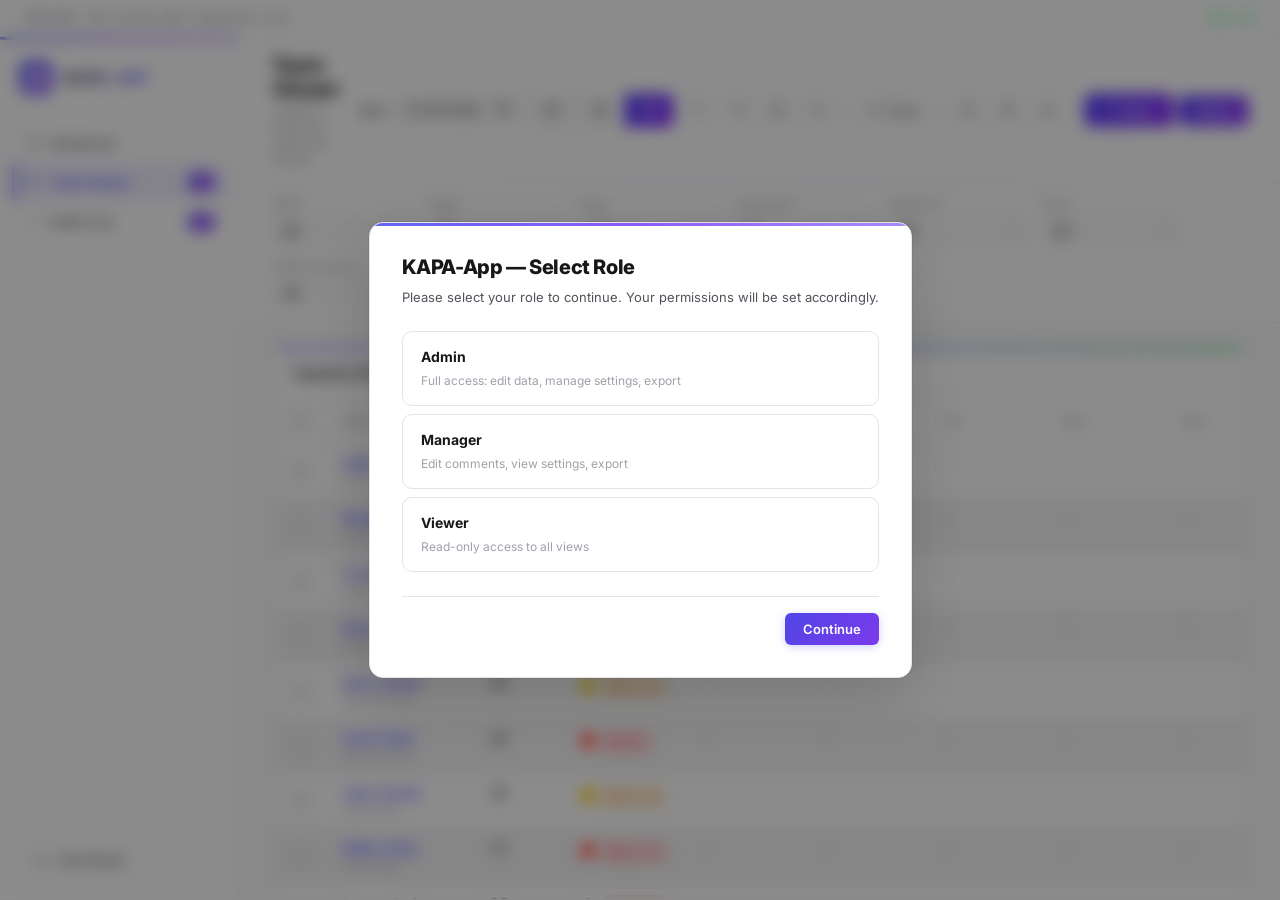
==== widgets/KapaDashboard/index.html @ 4a51e981 "Production overhaul: ampel system, role-based access, filter variants, read-only skills, holiday cal" ====
<!DOCTYPE html>
<html lang="en">
<head>
    <meta charset="UTF-8">
    <title>KAPA-App SAC Custom Widget - Standalone Preview</title>
    <link rel="preconnect" href="https://fonts.googleapis.com">
    <link rel="preconnect" href="https://fonts.gstatic.com" crossorigin>
    <link href="https://fonts.googleapis.com/css2?family=Inter:wght@400;500;600&family=JetBrains+Mono:wght@400;700&display=swap" rel="stylesheet">
    <style>
        body, html { 
            margin: 0; padding: 0; width: 100vw; height: 100vh; 
            background-color: #FAFAFA; overflow: hidden;
            font-family: 'Inter', sans-serif; color: #18181B;
        }
        #nav-header {
            padding: 10px 24px; background: #FFFFFF;
            border-bottom: 1px solid #E4E4E7; font-size: 0.75rem;
            color: #71717A; display: flex; justify-content: space-between;
            font-family: 'JetBrains Mono', monospace;
        }
        #widget-container { width: 100%; height: calc(100vh - 38px); }
    </style>

    <!-- Legacy data scripts: use HARDCODED relative paths from widgets/KapaDashboard/ back to root -->
    <script src="../../js/storage.js"></script>
    <script src="../../js/calculations.js"></script>
    <script src="../../js/skillManager.js"></script>

    <!-- Override fetch for data/*.json paths used inside storage.js -->
    <script>
        (function() {
            var _origFetch = window.fetch;
            window.fetch = function(url, opts) {
                if (typeof url === 'string' && url.startsWith('data/')) {
                    url = '../../' + url;
                }
                return _origFetch.call(window, url, opts);
            };
        })();
    </script>

    <!-- Clear stale empty holiday data so init() re-fetches correctly -->
    <script>
        (function() {
            try {
                var h = localStorage.getItem('kapa_holidays');
                if (h === '{}' || h === 'null' || h === '') {
                    localStorage.removeItem('kapa_holidays');
                }
            } catch(e) {}
        })();
    </script>

    <!-- holidayCalendar MUST load after fetch override so data/holidays.json resolves correctly -->
    <script src="../../js/holidayCalendar.js"></script>

    <!-- Widget component: NO type=module so it registers synchronously -->
    <script src="KapaDashboard.js"></script>

    <!-- Clear stale dark theme preference from old version -->
    <script>
        if (localStorage.getItem('kapa_theme') === null || localStorage.getItem('kapa_theme') === 'dark') {
            localStorage.setItem('kapa_theme', 'light');
        }
    </script>
</head>
<body>
    <div id="nav-header">
        <span>PREVIEW: SAC Custom Web Component [v3]</span>
        <span id="status-indicator">Loading...</span>
    </div>
    <div id="widget-container">
        <kapa-dashboard id="myWidget"></kapa-dashboard>
    </div>
    <script>
        document.addEventListener("DOMContentLoaded", async function() {
            var statusEl = document.getElementById('status-indicator');
            
            // Bind const globals to window (they use const, not var)
            if (typeof KAPAStorage !== 'undefined') window.KAPAStorage = KAPAStorage;
            if (typeof KAPACalculations !== 'undefined') window.KAPACalculations = KAPACalculations;
            if (typeof holidayCalendar !== 'undefined') window.holidayCalendar = holidayCalendar;
            if (typeof skillManager !== 'undefined') window.skillManager = skillManager;

            if (window.KAPAStorage) {
                try {
                    await window.KAPAStorage.init();
                    window.startWeek = 10;
                    statusEl.textContent = 'Data OK';
                    statusEl.style.color = '#4ade80';
                } catch(e) {
                    statusEl.textContent = 'Data Error';
                    statusEl.style.color = '#f87171';
                    console.error('Storage init failed:', e);
                }
            } else {
                statusEl.textContent = 'No Storage (Mock Mode)';
                statusEl.style.color = '#fbbf24';
            }

            var widget = document.getElementById('myWidget');
            if (widget && typeof widget.onCustomWidgetAfterUpdate === 'function') {
                widget.onCustomWidgetAfterUpdate();
            } else {
                statusEl.textContent = 'Widget Error';
                statusEl.style.color = '#f87171';
                console.error('Widget not registered. Check KapaDashboard.js for syntax errors.');
            }
        });
    </script>
</body>
</html>
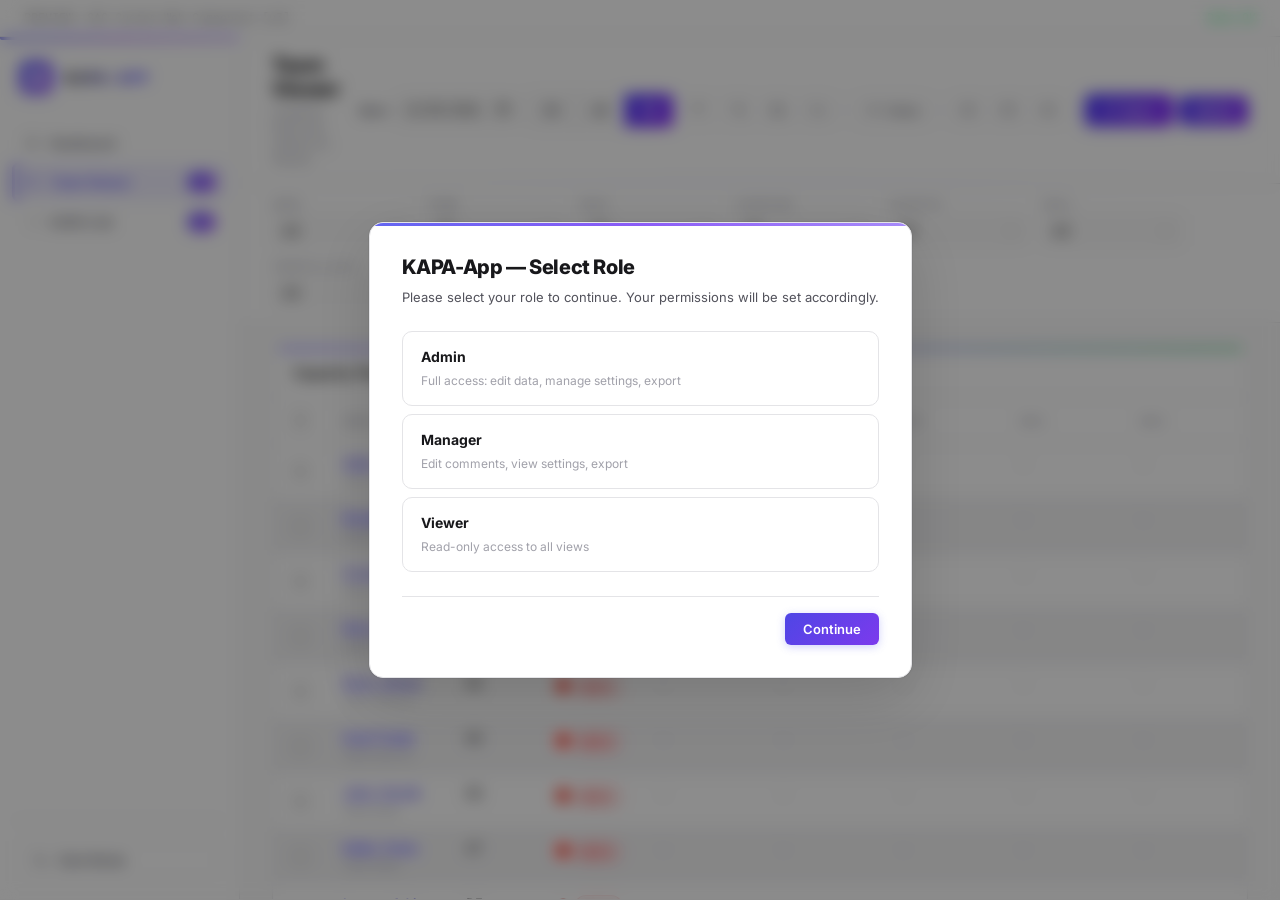
==== commit f2ccf492: "Fix Netlify: copy js/ and data/ into widget folder, use local script paths in index.html" ====
--- a/widgets/KapaDashboard/index.html
+++ b/widgets/KapaDashboard/index.html
@@ -2,6 +2,7 @@
 <html lang="en">
 <head>
     <meta charset="UTF-8">
+    <meta name="viewport" content="width=device-width, initial-scale=1.0, maximum-scale=1.0">
     <title>KAPA-App SAC Custom Widget - Standalone Preview</title>
     <link rel="preconnect" href="https://fonts.googleapis.com">
     <link rel="preconnect" href="https://fonts.gstatic.com" crossorigin>
@@ -21,23 +22,10 @@
         #widget-container { width: 100%; height: calc(100vh - 38px); }
     </style>
 
-    <!-- Legacy data scripts: use HARDCODED relative paths from widgets/KapaDashboard/ back to root -->
-    <script src="../../js/storage.js"></script>
-    <script src="../../js/calculations.js"></script>
-    <script src="../../js/skillManager.js"></script>
-
-    <!-- Override fetch for data/*.json paths used inside storage.js -->
-    <script>
-        (function() {
-            var _origFetch = window.fetch;
-            window.fetch = function(url, opts) {
-                if (typeof url === 'string' && url.startsWith('data/')) {
-                    url = '../../' + url;
-                }
-                return _origFetch.call(window, url, opts);
-            };
-        })();
-    </script>
+    <!-- All scripts bundled locally so Netlify can serve them from the widget root -->
+    <script src="js/storage.js"></script>
+    <script src="js/calculations.js"></script>
+    <script src="js/skillManager.js"></script>
 
     <!-- Clear stale empty holiday data so init() re-fetches correctly -->
     <script>
@@ -51,15 +39,13 @@
         })();
     </script>
 
-    <!-- holidayCalendar MUST load after fetch override so data/holidays.json resolves correctly -->
-    <script src="../../js/holidayCalendar.js"></script>
+    <script src="js/holidayCalendar.js"></script>
 
-    <!-- Widget component: NO type=module so it registers synchronously -->
+    <!-- Widget component -->
     <script src="KapaDashboard.js"></script>
 
-    <!-- Clear stale dark theme preference from old version -->
     <script>
-        if (localStorage.getItem('kapa_theme') === null || localStorage.getItem('kapa_theme') === 'dark') {
+        if (localStorage.getItem('kapa_theme') === null) {
             localStorage.setItem('kapa_theme', 'light');
         }
     </script>
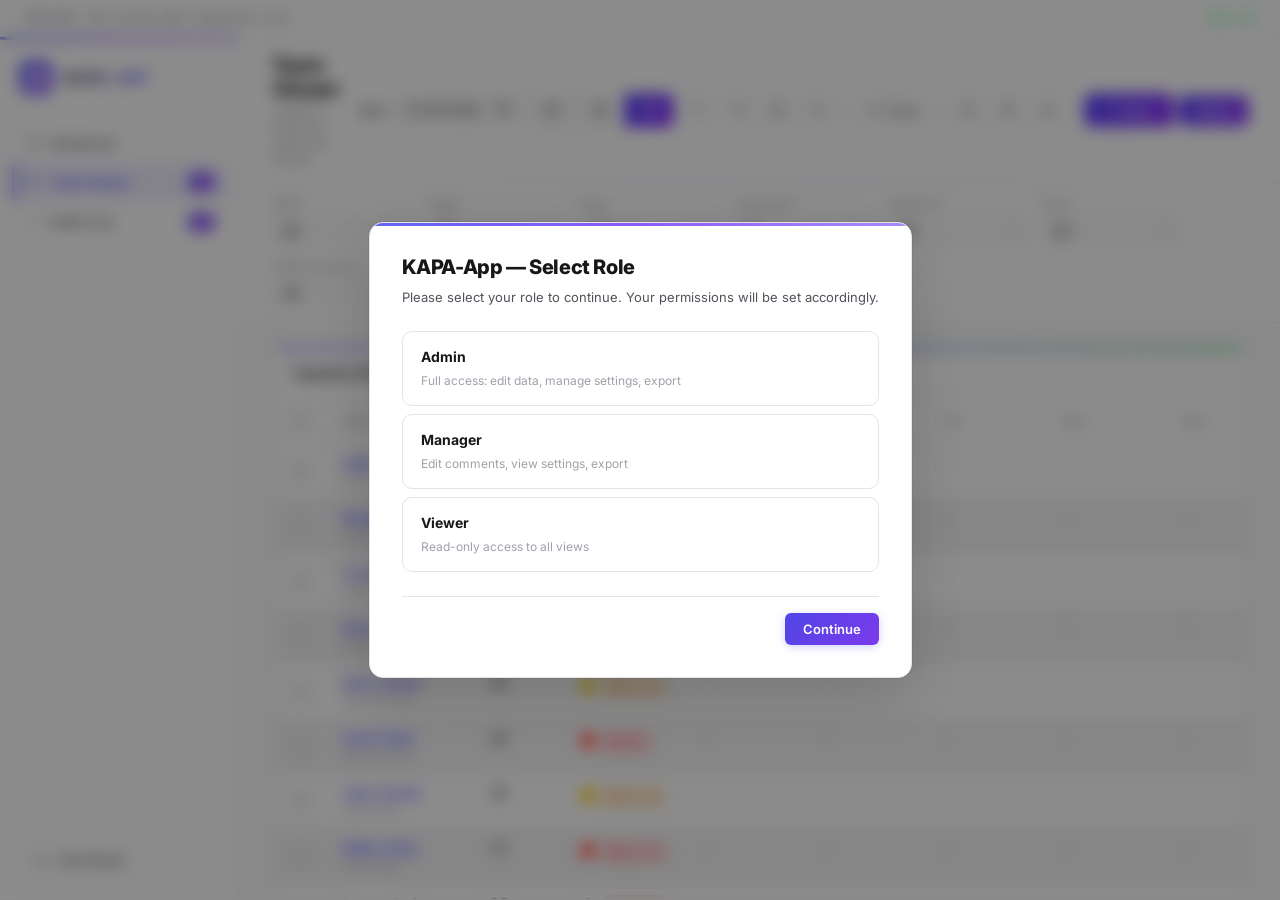
==== commit 5ffe6854: "Fix missing JSON data files in widget directory" ====
--- a/widgets/KapaDashboard/index.html
+++ b/widgets/KapaDashboard/index.html
@@ -9,7 +9,7 @@
     <link href="https://fonts.googleapis.com/css2?family=Inter:wght@400;500;600&family=JetBrains+Mono:wght@400;700&display=swap" rel="stylesheet">
     <style>
         body, html { 
-            margin: 0; padding: 0; width: 100vw; height: 100vh; 
+            margin: 0; padding: 0; width: 100%; min-height: 100vh;
             background-color: #FAFAFA; overflow: hidden;
             font-family: 'Inter', sans-serif; color: #18181B;
         }
